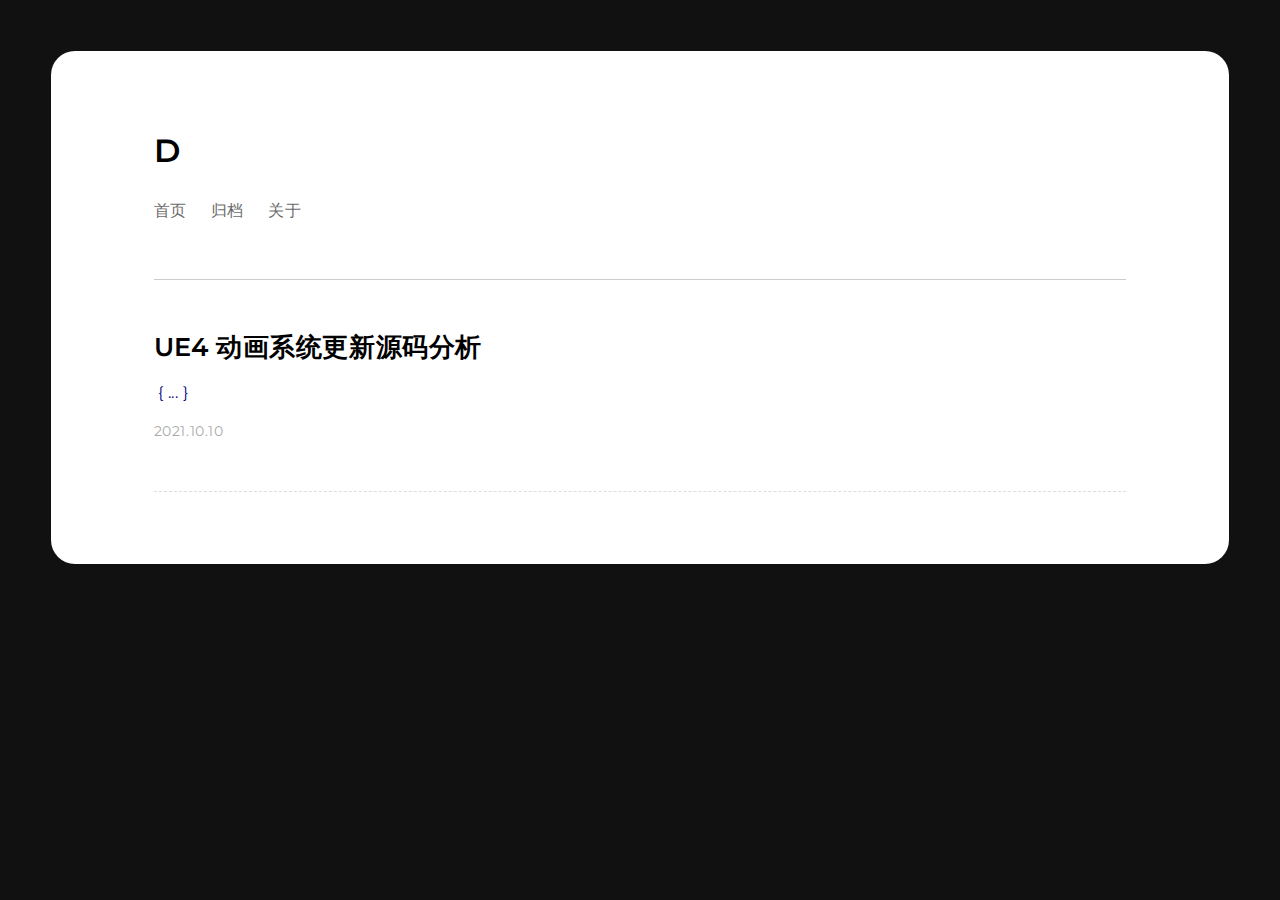
==== index.html @ f332cb79 "Site updated: 2023-10-10 20:12:19" ====
<!DOCTYPE html>
<html>
    <head>
    <meta charset="utf-8">
    <meta content="width=device-width, initial-scale=1.0, maximum-scale=1.0, user-scalable=no, viewport-fit=cover" name="viewport" />
    <link rel="alternate icon" type="image/png" href="/img/favicon.png">
    <title>D | </title>
    
<link rel="stylesheet" href="/css/reset.css">

    
<link rel="stylesheet" href="/css/style.css">

    
<link rel="stylesheet" href="/css/markdown.css">

    
<link rel="stylesheet" href="/css/fonts.css">

<meta name="generator" content="Hexo 6.3.0"></head>
    <body>
        <div class="paper">
            <div class="paper-main">
                
                    <div class="header">
    <a class="logo" href="/">D</a>
    <ul class="nav">
        
        <li><a href="/">首页</a></li>
        
        <li><a href="/archives">归档</a></li>
        
        <li><a href="/about">关于</a></li>
        
    </ul>
</div>
                
                <div class="post-list">
    
    <div class="post">
        <a class="post-title" href="/2021/10/10/UE4-%E5%8A%A8%E7%94%BB%E7%B3%BB%E7%BB%9F%E6%9B%B4%E6%96%B0%E6%BA%90%E7%A0%81%E5%88%86%E6%9E%90/">UE4 动画系统更新源码分析</a>
        <div class="post-except">
            
            <a class="read-more" href="/2021/10/10/UE4-%E5%8A%A8%E7%94%BB%E7%B3%BB%E7%BB%9F%E6%9B%B4%E6%96%B0%E6%BA%90%E7%A0%81%E5%88%86%E6%9E%90/"> ... </a>
        </div>
        <div class="post-date">2021.10.10</div>
    </div>
    
</div>

                <!-- 
<div class="footer">
    <span>Copyright © 2022 D</span>
    <span>Theme Designed By <a target="_blank" href="https://zheli.design/one-paper">這李設計</a></span>
</div>
-->


<link rel="stylesheet" href="/css/a11y-dark.min.css">


<script src="/js/highlight.min.js"></script>


<script src="/js/highlightjs-line-numbers.js"></script>


<script>
    hljs.initHighlightingOnLoad();
    hljs.initLineNumbersOnLoad();
</script>

            </div>
        </div>
    </body>
</html>
---- css/style.css ----
@charset "utf-8";

:root
{
    --font-color-0: #04077e;
    --font-color-1: #000;
    --font-color-2: #666;
    --font-color-3: #aaa;
    --bg-color-1: #eee;
    --line-1: #ccc;
    --line-2: #ddd;
}
p
{
    word-wrap: break-word;
    white-space: pre-wrap;
}

body
{
    font-family: "Montserrat", "SF UI Text", "PingFang SC", "Hiragino Sans GB", "Microsoft YaHei", "Segoe UI", "Helvetica Neue", Helvetica, "Apple Color Emoji", "Segoe UI Emoji", "Segoe UI Symbol", sans-serif;
    font-size: 16px;
    line-height: 1.75;
    letter-spacing: 0.6px;
    color: var(--font-color-2);
    background: #111;
}
a
{
    text-decoration: none;
    color: var(--font-color-1);
}

.paper
{
    padding: 4vw;
}
.paper-main
{
    width: 100%;
    max-width: 1920px;
    margin: 0 auto;
    padding: 72px 8vw 24px;
    background: #fff;
    border-radius: 24px;
    background: #fff;
}

.header
{
    padding-bottom: 48px;
    margin-bottom: 48px;
    border-bottom: 1px solid var(--line-1);
    display: flex;
    flex-direction: row;
    flex-wrap: wrap;
    justify-content: flex-start;
    align-content: center;
}
.logo
{
    font-size: 2rem;
    font-weight: 600;
    color: var(--font-color-1);
    margin-bottom: 16px;
    flex: 0 0 100%;
}
.nav
{
    margin: 0 0 4px;
    flex: 0 0 100%;
    display: flex;
    flex-direction: row;
    flex-wrap: wrap;
    justify-content: flex-start;
    align-content: center;
}
.nav li
{
    padding: 2px 0;
    margin-right: 24px;
}
.nav li:last-of-type
{
    margin-right: 0;
}
.nav li a
{
    color: var(--font-color-1);
    opacity: .6;
    transition: opacity ease-in-out .5s;
}
.nav li a:hover
{
    opacity: 1;
    transition: opacity ease-in-out .5s;
}

.post-header
{
    margin-bottom: 48px;
    display: flex;
    flex-direction: row;
    flex-wrap: wrap;
    justify-content: flex-start;
    align-content: center;
}
.post-header .logo
{
    font-size: 1rem;
}
.post-header .go-home
{
    display: block;
    padding: 10px 20px 8px;
    border-radius: 18px;
    background: #fff;
    border: 1px solid #eee;
    margin: 8px 0;
    transition: background ease-in-out .5s;
}
.post-header .go-home:hover
{
    background: var(--bg-color-1);
    transition: background ease-in-out .5s;
}
.post-header .go-home svg
{
    transform: translateX(0);
    transition: transform ease-in-out .5s;
}
.post-header .go-home:hover svg
{
    transform: translateX(-4px);
    transition: transform ease-in-out .5s;
}

.post-list
{
    display: flex;
    flex-direction: column;
    flex-wrap: wrap;
    justify-content: flex-start;
    align-items: stretch;
}
.post
{
    width: 100%;
    padding-bottom: 48px;
    margin-bottom: 48px;
    border-bottom: 1px dashed var(--line-2);
}
.post-title
{
    display: inline-block;
    font-size: 1.6rem;
    font-weight: 600;
    line-height: 1.5;
    margin-bottom: 12px;
    color: var(--font-color-1);
    /*transition: color ease-in-out .5s;*/
}
.post-title:hover
{
    color: var(--font-color-0);
    transition: color ease-in-out .5s;
}
.post-except
{
    word-break: break-all;
    margin-bottom: 12px;
}
.read-more
{
    padding: 0 4px;
    color: var(--font-color-0);   
}
.read-more:before,
.read-more:after
{
    display: inline-block;
    transition: transform ease-in-out .5s;
}
.read-more:before
{
    content: "{ ";
}
.read-more:after
{
    content: " }";
}
.read-more:hover:before
{
    transform: translateX(-4px);
    transition: transform ease-in-out .25s;
}
.read-more:hover:after
{
    transform: translateX(4px);
    transition: transform ease-in-out .25s;
}
.post-date
{
    font-size: 0.875rem;
    color: var(--font-color-3);
}

.paginator
{
    font-size: 0.875rem;
    width: 100%;
    margin: 0 auto 24px;
    display: flex;
    flex-direction: row;
    flex-wrap: wrap;
    justify-content: space-evenly;
    align-items: center;
}
.paginator *
{
    display: block;
    padding: 8px 16px;
    border-radius: 18px;
    background: #fff;
    border: 1px solid #eee;
}
.paginator .space
{
    display: block;
    padding: 8px 16px;
    border-radius: 18px;
    background: #fff;
    border: none;
}
.paginator a
{
    margin: 4px;
    color: var(--font-color-2);
    transition: color ease-in-out .5s;
}
.paginator a:hover
{
    color: var(--font-color-0);
    transition: color ease-in-out .5s;
}
.paginator .current
{
    color: var(--font-color-0);
    border: 1px solid var(--font-color-0);
}

.footer
{
    padding: 24px 0;
    font-size: 0.875rem;
    color: var(--font-color-3);
    display: flex;
    flex-direction: column;
    flex-wrap: nowrap;
    justify-content: flex-start;
    align-content: center;
}
.footer span
{
    text-align: center;
    margin-bottom: 8px;
}
.footer a
{
    color: var(--font-color-3);
    transition: color ease-in-out .5s;
}
.footer a:hover
{
    color: var(--font-color-0);
    transition: color ease-in-out .5s;
}

.post-main
{
    display: flex;
    flex-direction: row;
    flex-wrap: wrap;
    justify-content: flex-start;
    align-items: center;
    margin-bottom: 24px;
}
.post-main-title
{
    flex: 0 0 100%;
    margin-bottom: 12px;
    font-size: 1.6rem;
    font-weight: 600;
    line-height: 1.5;
    color: var(--font-color-1);
}
.post-meta
{
    font-size: 0.875rem;
    color: var(--font-color-3);
    flex: 0 0 100%;
    margin-bottom: 32px;
}

.archive
{
    display: flex;
    flex-direction: column;
    flex-wrap: wrap;
    justify-content: space-between;
    align-content: normal;
}
.archive li
{
    display: flex;
    flex-direction: row;
    flex-wrap: nowrap;
    justify-content: flex-start;
    align-content: center;
    padding: 12px 0;
}
.archive li:nth-child(odd)
{
    background: #fafafa;
}
.archive li:nth-child(even)
{
    background: #fff;
}
.archive li span
{
    width: 108px;
    color: var(--font-color-2);
}
.archive-main
{
    flex: 0 1 calc( 100% - 108px );
}
.archive-title
{
    color: var(--font-color-1);
    /*transition: color ease-in-out .5s;*/
}
.archive-title:hover
{
    color: var(--font-color-0);
    transition: color ease-in-out .5s;
}
---- css/markdown.css ----
@charset "utf-8";

.post-md
{
    width: 100%;
    font-size: 16px;
    letter-spacing: 0;
}

.post-md h1,
.post-md h2,
.post-md h3,
.post-md h4,
.post-md h5,
.post-md h6
{
    color: var(--font-color-1);
    margin: 12px 0;
}
.post-md h1
{
    font-size: 2.5rem;
    line-height: 1.2;
    padding: 24px 0;
}
.post-md h2
{
    font-size: 2rem;
    line-height: 1.2;
    padding: 20px 0;
}
.post-md h3
{
    font-size: 1.75rem;
    line-height: 1.2;
    padding: 18px 0;
}
.post-md h4
{
    font-size: 1.5rem;
    line-height: 1.2;
    padding: 16px 0;
}
.post-md h5
{
    font-size: 1.25rem;
    line-height: 1.2;
    padding: 14px 0;
}
.post-md h6
{
    font-size: 1.125rem;
    line-height: 1.2;
    padding: 12px 0;
}
.post-md a
{
    color: var(--font-color-2);
    box-shadow: 0 2px 0 var(--line-1);
    transition: color ease-in-out .65s, box-shadow ease-in-out .65s;
}
.post-md a:hover
{
    color: var(--font-color-0);
    box-shadow: 0 2px 0 var(--font-color-0);
    transition: color ease-in-out .65s, box-shadow ease-in-out .65s;
}
.post-md strong
{
    font-weight: 700;
}
.post-md em
{
    font-style: italic;
}
.post-md kbd
{
    padding: 2px 4px;
    border-radius: 2px;
    background: #eee;
    border: 1px solid #ddd;
}
.post-md ol
{
    list-style: decimal;
    padding-left: 24px;
}
.post-md ul
{
    list-style: disc;
    padding-left: 24px;
}
.post-md img
{
    border-radius: 4px;
}
.post-md hr
{
    border: none;
    height: 1px;
    background: var(--line-1);
    margin: 24px 0;
}

.post-md p,
.post-md blockquote
{
    width: 100%;
    margin: 12px 0;
}
.post-md blockquote
{
    border-left: 2px solid var(--line-2);
    padding-left: 12px;
    word-wrap: break-word;
}

.post-md .video-container
{
    background: #000;
    border-radius: 4px;
    overflow: hidden;
}
.post-md iframe,
.post-md .video-container iframe
{
    width: 100%;
    height: 100vh;
    max-height: 360px;
    margin: 12px 0;
}

.post-md>table
{
    width: 100%;
    text-align: left;
    border-spacing: 0;
}
.post-md>table th
{
    padding: 12px 0;
    border-bottom: 2px solid var(--line-1);
}
.post-md>table tr:nth-child(odd) td
{
    padding: 12px 0;
    border-bottom: 1px solid var(--line-1);
    background: #fafafa;
}
.post-md>table tr:nth-child(even) td
{
    padding: 12px 0;
    border-bottom: 1px solid var(--line-1);
    background: #fff;
}

.post-md code
{
    border-radius: 4px;
    background: #2b2b2b;
    padding: 2px 4px;
    color: #f8f8f2;
    font-size: 1rem;
}

.post-md .hljs-ln-numbers
{
    opacity: .5;
    padding-right: 12px;
}
---- css/fonts.css ----
/* montserrat-regular - latin */

@font-face
{
    font-family: "Montserrat";
    font-style: normal;
    font-weight: 400;
    src: local(""),
        url("../fonts/montserrat-v23-latin-regular.woff2") format("woff2"), /* Chrome 26+, Opera 23+, Firefox 39+ */
        url("../fonts/montserrat-v23-latin-regular.woff") format("woff"); /* Chrome 6+, Firefox 3.6+, IE 9+, Safari 5.1+ */
}

/* montserrat-600 - latin */

@font-face
{
    font-family: "Montserrat";
    font-style: normal;
    font-weight: 600;
    src: local(""),
        url("../fonts/montserrat-v23-latin-600.woff2") format("woff2"), /* Chrome 26+, Opera 23+, Firefox 39+ */
        url("../fonts/montserrat-v23-latin-600.woff") format("woff"); /* Chrome 6+, Firefox 3.6+, IE 9+, Safari 5.1+ */
}

/* montserrat-italic - latin */

@font-face
{
    font-family: "Montserrat";
    font-style: italic;
    font-weight: 400;
    src: local(""),
        url("../fonts/montserrat-v23-latin-italic.woff2") format("woff2"), /* Chrome 26+, Opera 23+, Firefox 39+ */
        url("../fonts/montserrat-v23-latin-italic.woff") format("woff"); /* Chrome 6+, Firefox 3.6+, IE 9+, Safari 5.1+ */
}

/* montserrat-600italic - latin */

@font-face
{
    font-family: "Montserrat";
    font-style: italic;
    font-weight: 600;
    src: local(""),
        url("../fonts/montserrat-v23-latin-600italic.woff2") format("woff2"), /* Chrome 26+, Opera 23+, Firefox 39+ */
        url("../fonts/montserrat-v23-latin-600italic.woff") format("woff"); /* Chrome 6+, Firefox 3.6+, IE 9+, Safari 5.1+ */
}
---- css/a11y-dark.min.css ----
pre code.hljs{display:block;overflow-x:auto;padding:1em}code.hljs{padding:3px 5px}/*!
  Theme: a11y-dark
  Author: @ericwbailey
  Maintainer: @ericwbailey

  Based on the Tomorrow Night Eighties theme: https://github.com/isagalaev/highlight.js/blob/master/src/styles/tomorrow-night-eighties.css
*/.hljs{background:#2b2b2b;color:#f8f8f2}.hljs-comment,.hljs-quote{color:#d4d0ab}.hljs-deletion,.hljs-name,.hljs-regexp,.hljs-selector-class,.hljs-selector-id,.hljs-tag,.hljs-template-variable,.hljs-variable{color:#ffa07a}.hljs-built_in,.hljs-link,.hljs-literal,.hljs-meta,.hljs-number,.hljs-params,.hljs-type{color:#f5ab35}.hljs-attribute{color:gold}.hljs-addition,.hljs-bullet,.hljs-string,.hljs-symbol{color:#abe338}.hljs-section,.hljs-title{color:#00e0e0}.hljs-keyword,.hljs-selector-tag{color:#dcc6e0}.hljs-emphasis{font-style:italic}.hljs-strong{font-weight:700}@media screen and (-ms-high-contrast:active){.hljs-addition,.hljs-attribute,.hljs-built_in,.hljs-bullet,.hljs-comment,.hljs-link,.hljs-literal,.hljs-meta,.hljs-number,.hljs-params,.hljs-quote,.hljs-string,.hljs-symbol,.hljs-type{color:highlight}.hljs-keyword,.hljs-selector-tag{font-weight:700}}
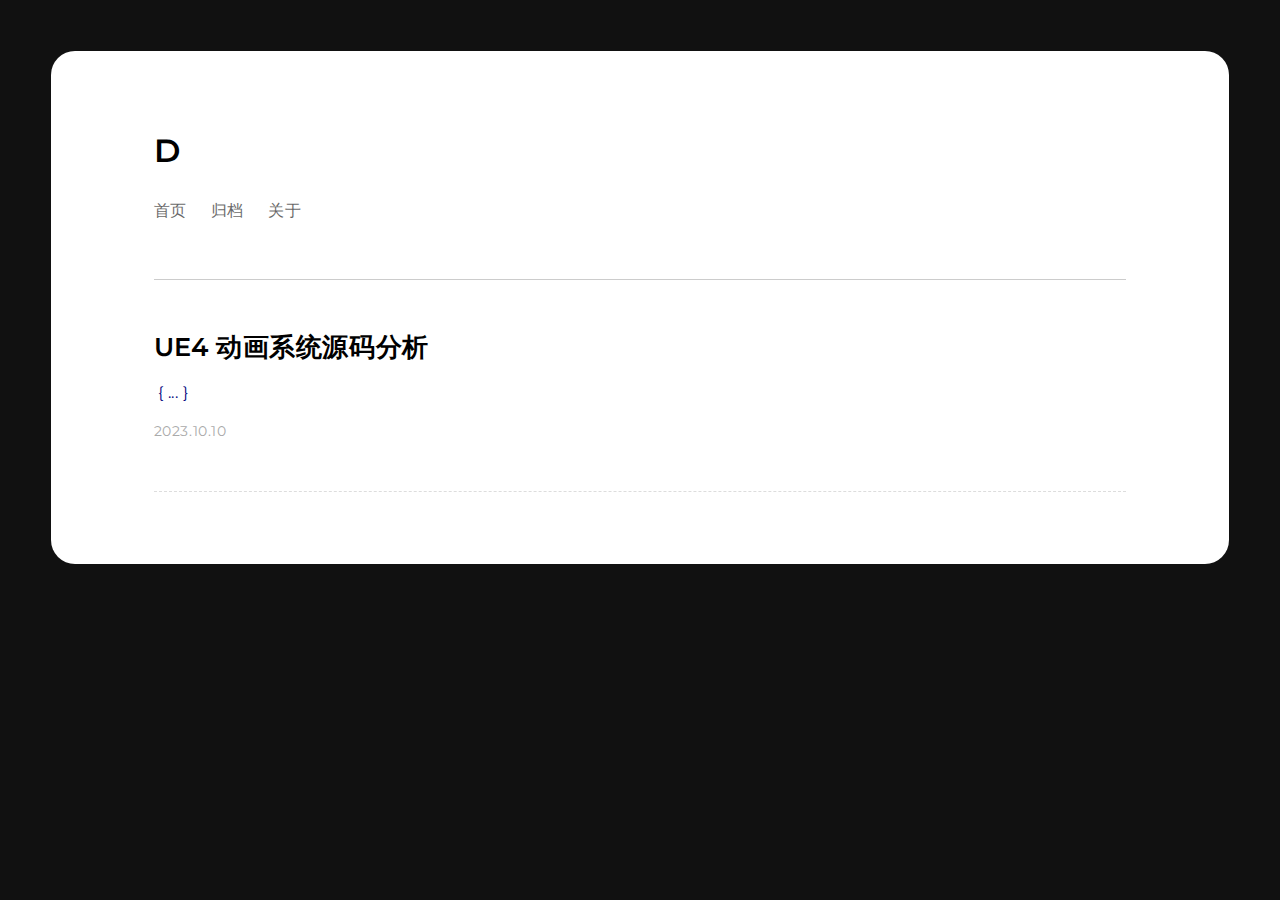
==== commit 319cf896: "Site updated: 2023-10-10 21:02:40" ====
--- a/index.html
+++ b/index.html
@@ -38,12 +38,12 @@
                 <div class="post-list">
     
     <div class="post">
-        <a class="post-title" href="/2021/10/10/UE4-%E5%8A%A8%E7%94%BB%E7%B3%BB%E7%BB%9F%E6%9B%B4%E6%96%B0%E6%BA%90%E7%A0%81%E5%88%86%E6%9E%90/">UE4 动画系统更新源码分析</a>
+        <a class="post-title" href="/2023/10/10/UE4-%E5%8A%A8%E7%94%BB%E7%B3%BB%E7%BB%9F%E6%BA%90%E7%A0%81%E5%88%86%E6%9E%90/">UE4 动画系统源码分析</a>
         <div class="post-except">
             
-            <a class="read-more" href="/2021/10/10/UE4-%E5%8A%A8%E7%94%BB%E7%B3%BB%E7%BB%9F%E6%9B%B4%E6%96%B0%E6%BA%90%E7%A0%81%E5%88%86%E6%9E%90/"> ... </a>
+            <a class="read-more" href="/2023/10/10/UE4-%E5%8A%A8%E7%94%BB%E7%B3%BB%E7%BB%9F%E6%BA%90%E7%A0%81%E5%88%86%E6%9E%90/"> ... </a>
         </div>
-        <div class="post-date">2021.10.10</div>
+        <div class="post-date">2023.10.10</div>
     </div>
     
 </div>
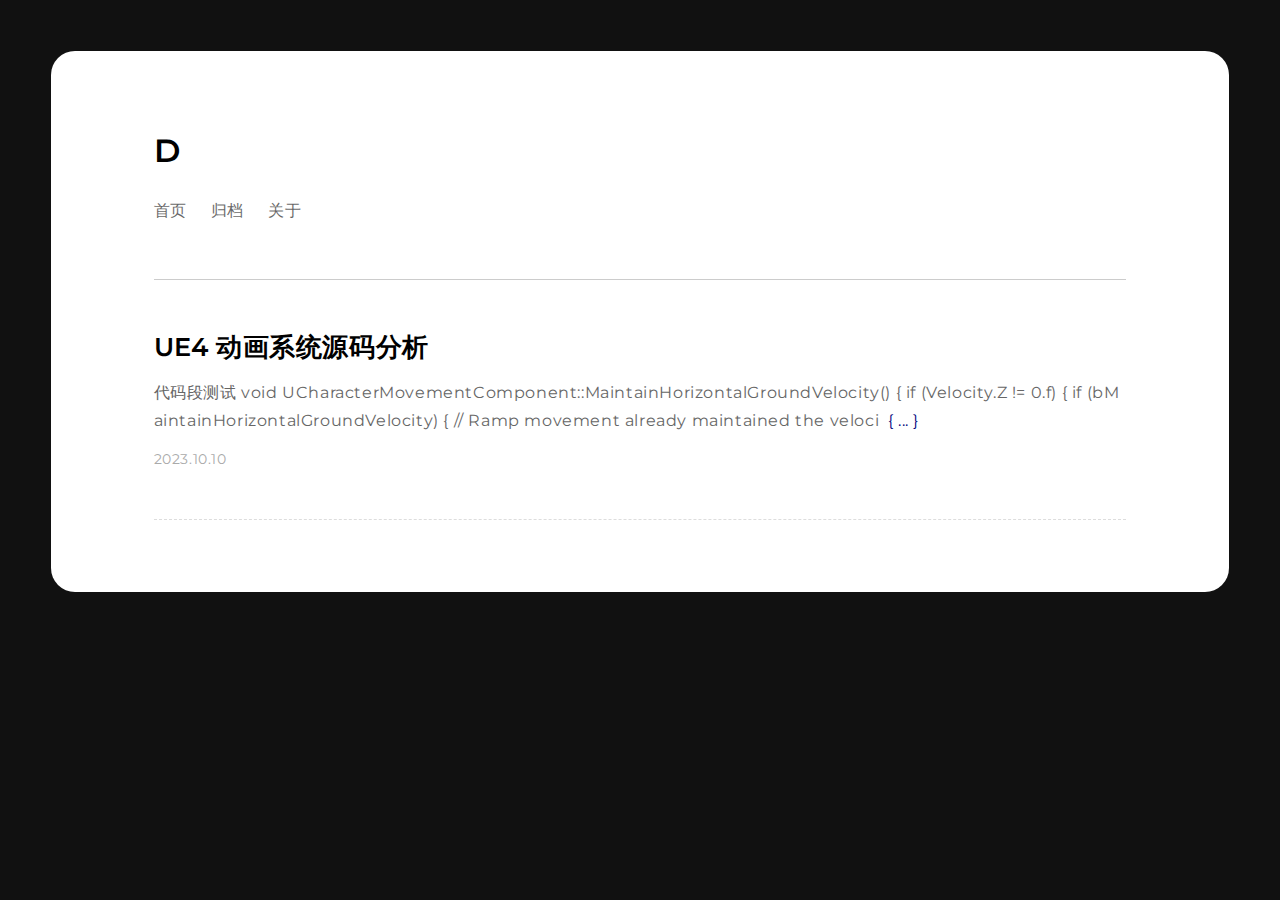
==== commit c26fc46d: "Site updated: 2023-10-10 22:43:51" ====
--- a/index.html
+++ b/index.html
@@ -40,7 +40,14 @@
     <div class="post">
         <a class="post-title" href="/2023/10/10/UE4-%E5%8A%A8%E7%94%BB%E7%B3%BB%E7%BB%9F%E6%BA%90%E7%A0%81%E5%88%86%E6%9E%90/">UE4 动画系统源码分析</a>
         <div class="post-except">
-            
+            代码段测试
+void UCharacterMovementComponent::MaintainHorizontalGroundVelocity()
+&#123;
+    if (Velocity.Z != 0.f)
+    &#123;
+        if (bMaintainHorizontalGroundVelocity)
+        &#123;
+            // Ramp movement already maintained the veloci
             <a class="read-more" href="/2023/10/10/UE4-%E5%8A%A8%E7%94%BB%E7%B3%BB%E7%BB%9F%E6%BA%90%E7%A0%81%E5%88%86%E6%9E%90/"> ... </a>
         </div>
         <div class="post-date">2023.10.10</div>
